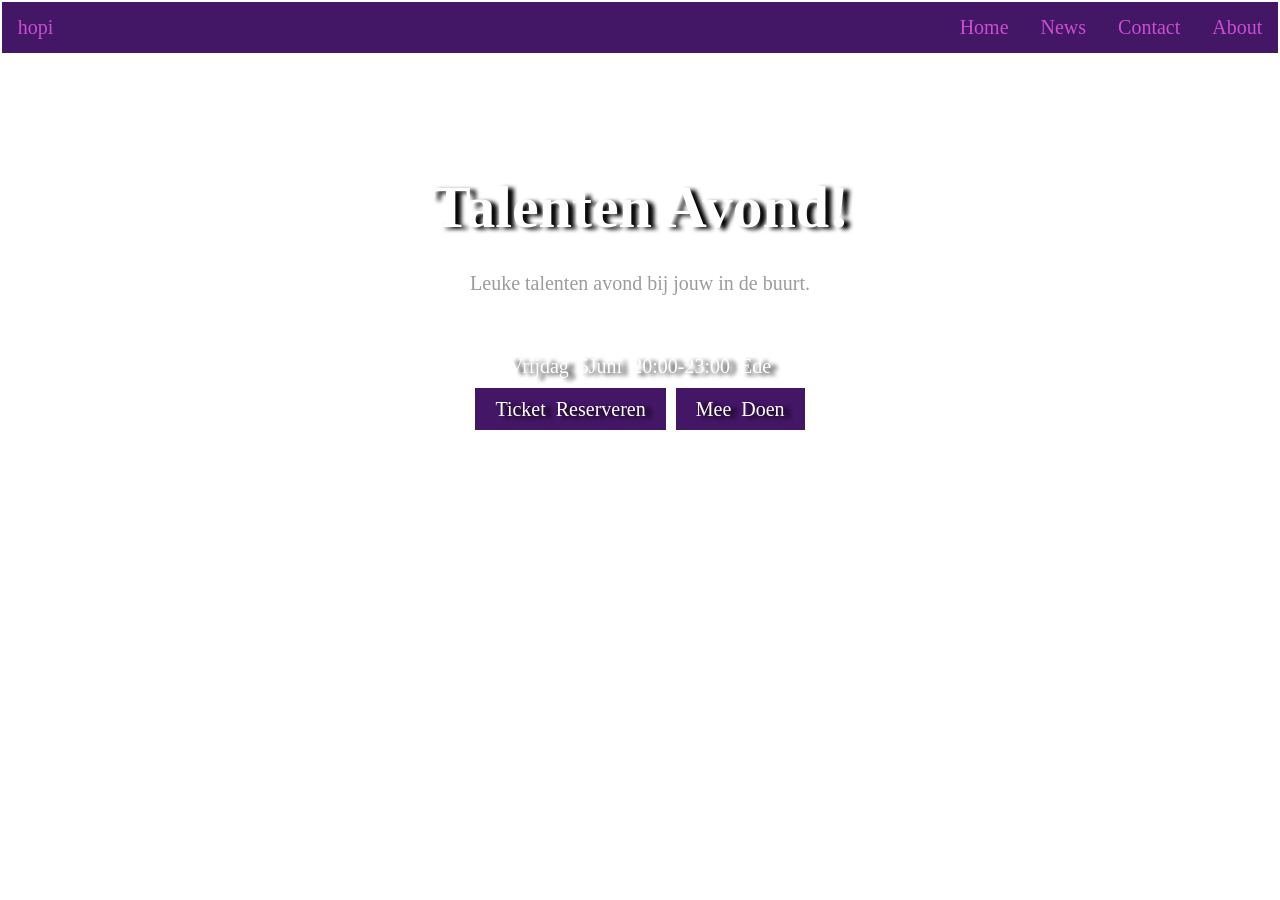
==== index.html @ 2ef62f7e "home page begin" ====
<!DOCTYPE html>
<html lang="en">
<head>
    <meta charset="UTF-8">
    <meta name="viewport" content="width=device-width, initial-scale=1.0">
    <title>Talent Show</title>
    <link rel="stylesheet" href="https://cdnjs.cloudflare.com/ajax/libs/font-awesome/4.7.0/css/font-awesome.min.css">
    <link rel="stylesheet" href="stylesheet.css">
</head>
<body>

<div class="topnav" id="myTopnav">
  <span class="brand">hopi</span>
  <a href="#home" class="active">Home</a>
  <a href="#news">News</a>
  <a href="#contact">Contact</a>
  <a href="#about">About</a>
  <a href="javascript:void(0);" class="icon" onclick="myFunction()">
    <i class="fa fa-bars"></i>
  </a>
</div>

<div class="content">
  <h1>Talenten Avond!</h1></div>
<div class="divider">
  <p>Leuke talenten avond bij jouw in de buurt.</p>
</div>
<div class = "Tijden">
  <p>Vrijdag 5Juni    20:00-23:00     Ede </p>

  <a href="test.html" class="button">Ticket Reserveren</a>
  
  <a href="test.html" class="button">Mee Doen</a>
  
</div>
</body>
</html>
---- stylesheet.css ----
.topnav {
  background-color: #441666;
  overflow: hidden;
  display: flex;
  justify-content: flex-end;
  align-items: center;
  margin: -0.5%
}

.topnav .brand {
  color: #c94ed0;
  font-size: 20px;
  padding: 14px 16px;
  margin-right: auto;
}

/* Style the links inside the navigation bar */
.topnav a {
  display: block;
  color: #c94ed0;
  text-align: center;
  padding: 14px 16px;
  text-decoration: none;
  font-size: 20px;
}

/* Change the color of links on hover */
.topnav a:hover {
  background-color: #86337B;
  color: rgb(255, 255, 255);
}

/* Add an active class to highlight the current page */


/* Hide the link that should open and close the topnav on small screens */
.topnav .icon {
  display: none;
}
body {
  background-image: 
    linear-gradient(rgba(0, 0, 0, 0.5)),
    url("OIP.jpg");
  background-position: center center;
  background-size: cover;
  background-attachment: fixed;
}
.content {
  color: rgb(255, 255, 255);
  text-align: center;
  margin-top: 10%;
  font-size: 30px;
  text-shadow: 6px 2px 4px rgb(0, 0, 0);
}
.divider {
  color: rgb(158, 155, 155);
  text-align: center;
  padding: 20px;
  margin: 20px auto;
  width: 80%;
  font-size: 20px;
  margin-top: -50px;  
}
.Tijden {
  color: rgb(255, 255, 255);
  text-align: center;
  font-size: 20px;
  text-shadow: 6px 2px 4px rgb(0, 0, 0);
  word-spacing: 5px;
}
.button {

  background-color: #441666;
  color: white;
  padding: 10px 20px;
  font-size: 20px;
  text-decoration: none;
    margin-top: 20px;
}
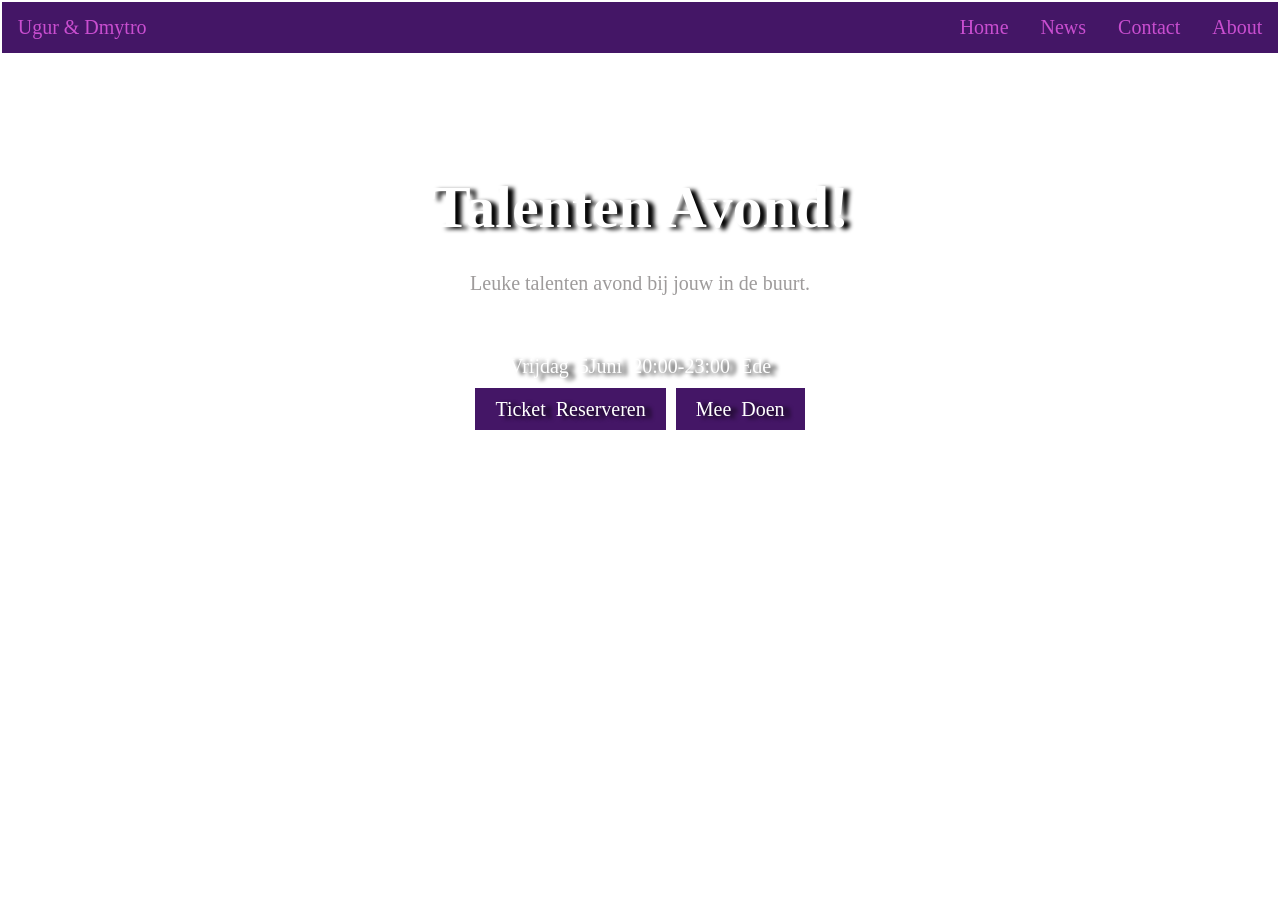
==== commit de03e1f4: "naam veranderd" ====
--- a/index.html
+++ b/index.html
@@ -10,7 +10,7 @@
 <body>
 
 <div class="topnav" id="myTopnav">
-  <span class="brand">hopi</span>
+  <span class="brand">Ugur & Dmytro</span>
   <a href="#home" class="active">Home</a>
   <a href="#news">News</a>
   <a href="#contact">Contact</a>
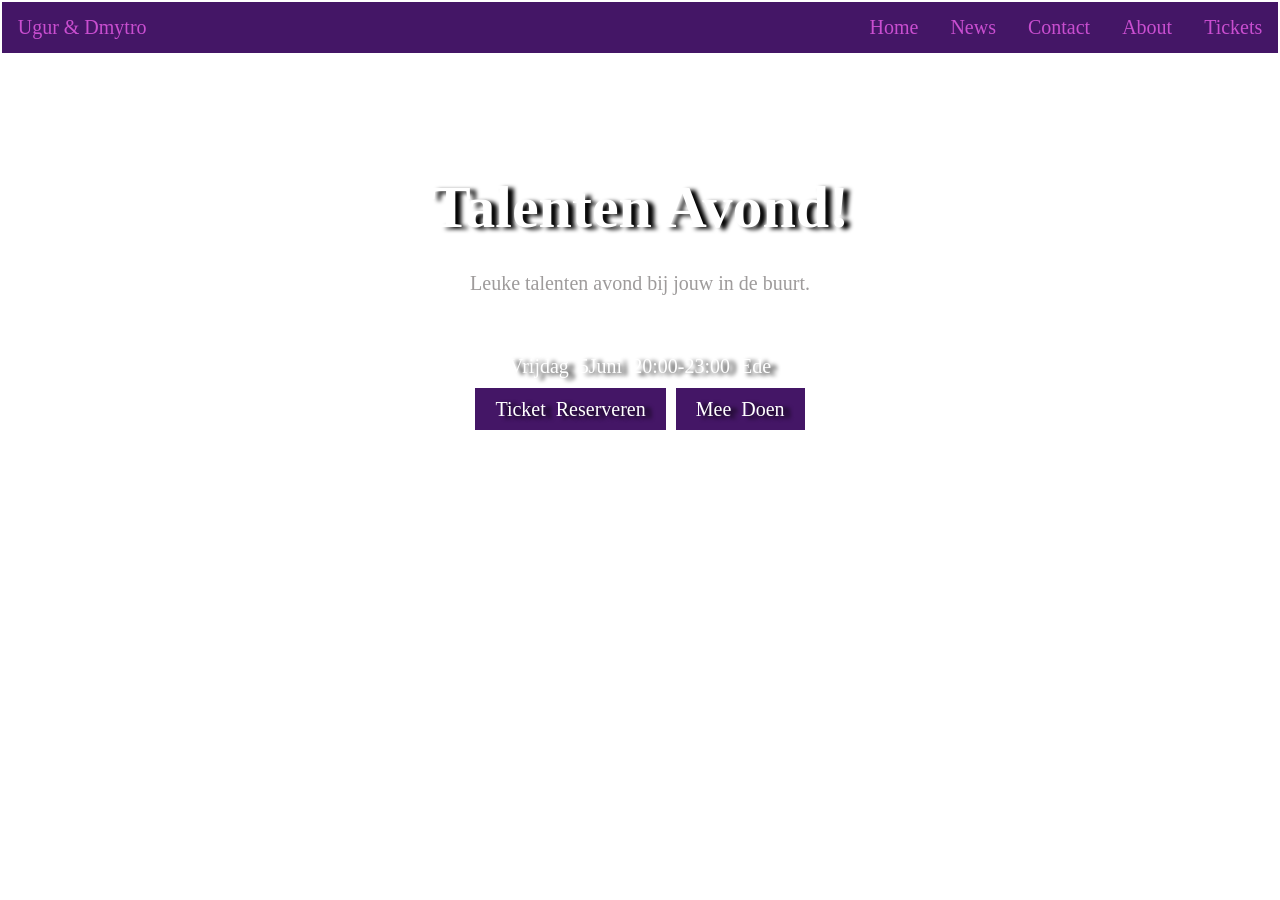
==== commit 777775ed: "html paginas toegevoegd" ====
--- a/index.html
+++ b/index.html
@@ -11,10 +11,11 @@
 
 <div class="topnav" id="myTopnav">
   <span class="brand">Ugur & Dmytro</span>
-  <a href="#home" class="active">Home</a>
-  <a href="#news">News</a>
-  <a href="#contact">Contact</a>
-  <a href="#about">About</a>
+  <a href="index.html" class="active">Home</a>
+  <a href="news.html" class="active">News</a>
+  <a href="contact.html" class="active">Contact</a>
+  <a href="about.html" class="active">About</a>
+  <a href="tickets.html" class="active">Tickets</a>
   <a href="javascript:void(0);" class="icon" onclick="myFunction()">
     <i class="fa fa-bars"></i>
   </a>
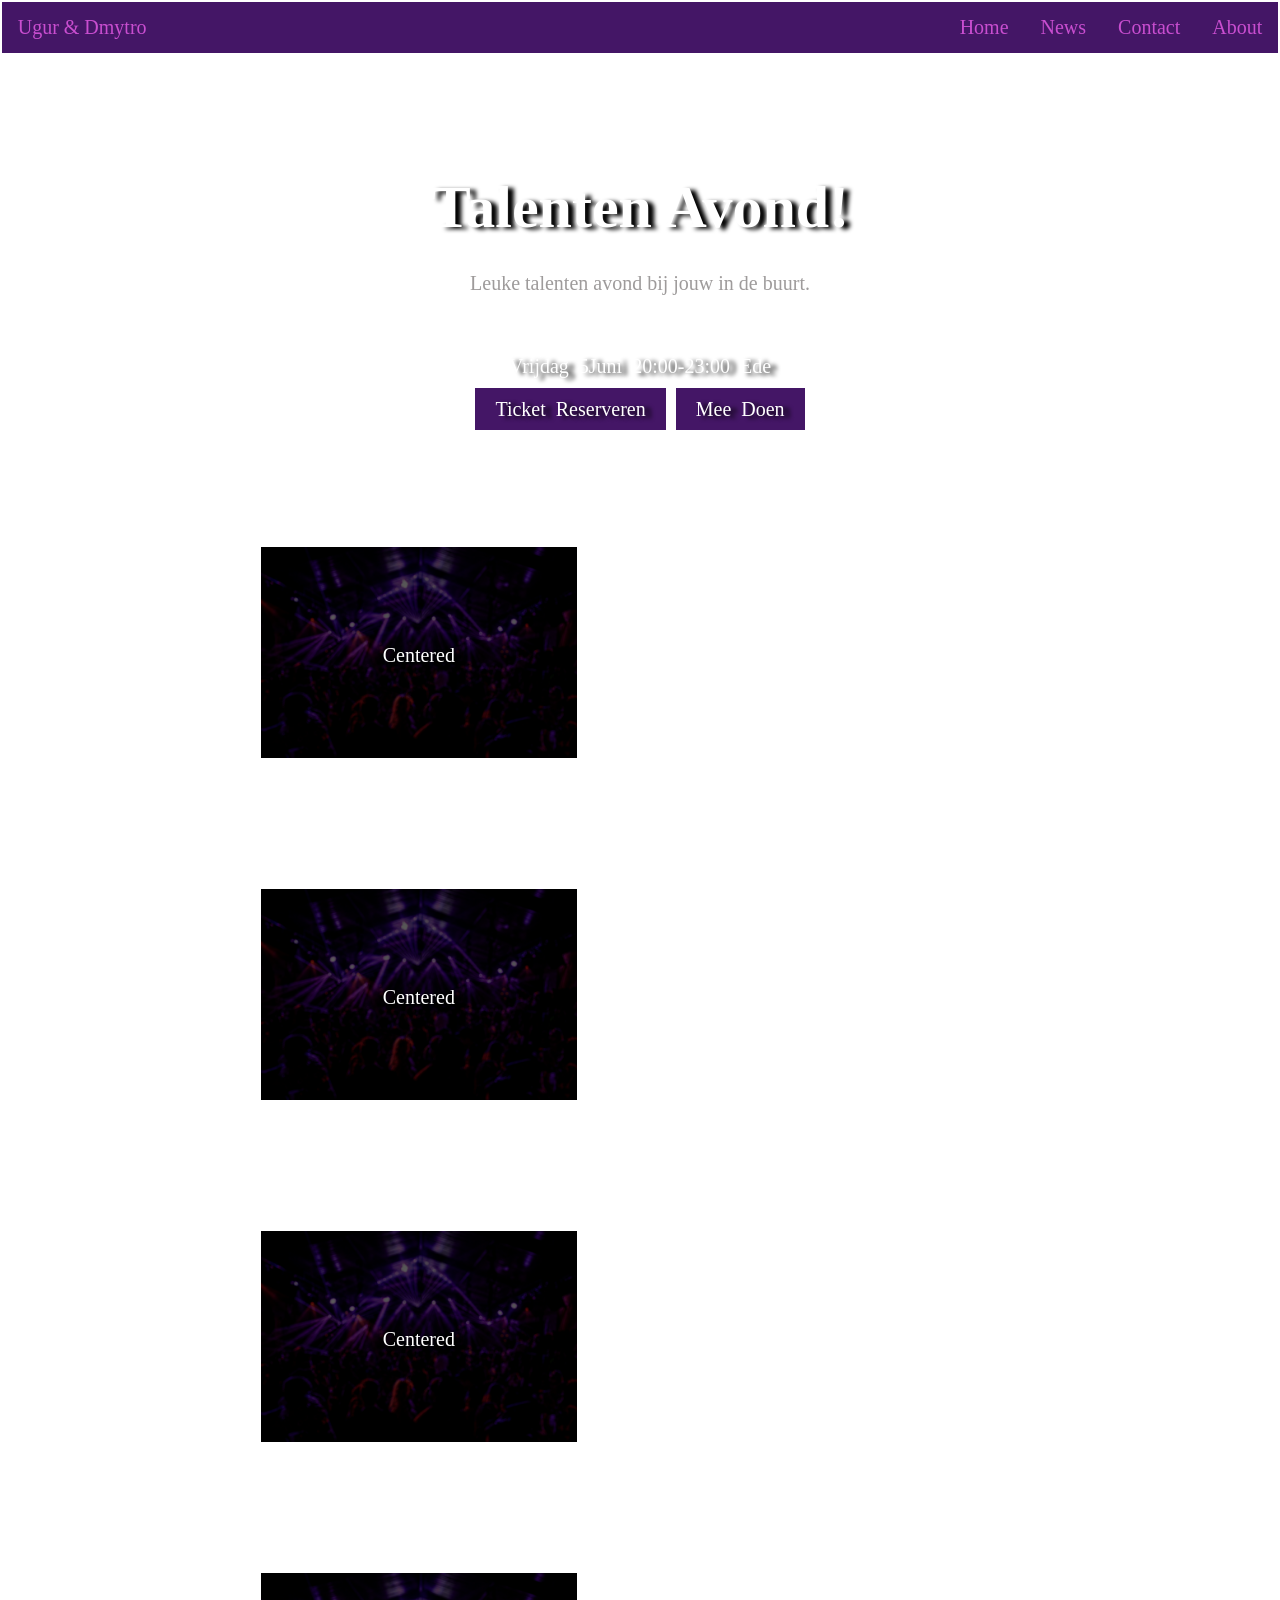
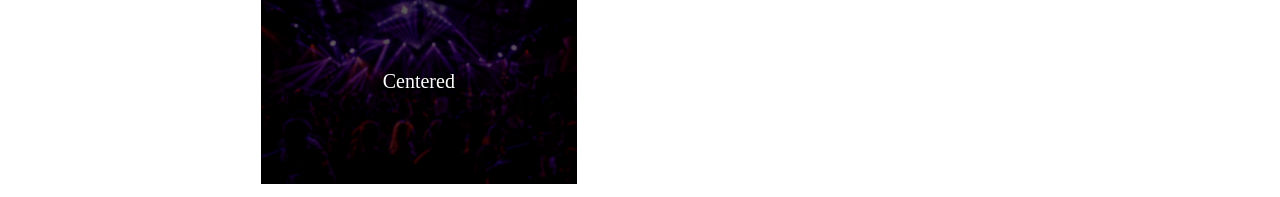
==== commit 87f6beca: "Imges" ====
--- a/index.html
+++ b/index.html
@@ -11,11 +11,10 @@
 
 <div class="topnav" id="myTopnav">
   <span class="brand">Ugur & Dmytro</span>
-  <a href="index.html" class="active">Home</a>
-  <a href="news.html" class="active">News</a>
-  <a href="contact.html" class="active">Contact</a>
-  <a href="about.html" class="active">About</a>
-  <a href="tickets.html" class="active">Tickets</a>
+  <a href="#home" class="active">Home</a>
+  <a href="#news">News</a>
+  <a href="#contact">Contact</a>
+  <a href="#about">About</a>
   <a href="javascript:void(0);" class="icon" onclick="myFunction()">
     <i class="fa fa-bars"></i>
   </a>
@@ -34,5 +33,29 @@
   <a href="test.html" class="button">Mee Doen</a>
   
 </div>
+<div class="Informatie">
+
+
+<div class="container">
+  <img src="ChatGPT Image 4 jun 2026, 10_51_24.png" alt="Snow" style="width:100%;">
+
+  <div class="centered">Centered</div>
+</div>
+<div class="container">
+  <img src="ChatGPT Image 4 jun 2026, 10_51_24.png" alt="Snow" style="width:100%;">
+
+  <div class="centered">Centered</div>
+</div>
+<div class="container">
+  <img src="ChatGPT Image 4 jun 2026, 10_51_24.png" alt="Snow" style="width:100%;">
+
+  <div class="centered">Centered</div>
+</div>
+<div class="container">
+  <img src="ChatGPT Image 4 jun 2026, 10_51_24.png" alt="Snow" style="width:100%;">
+
+  <div class="centered">Centered</div>
+</div>
+</div>
 </body>
 </html>
--- a/stylesheet.css
+++ b/stylesheet.css
@@ -77,4 +77,28 @@
   text-decoration: none;
     margin-top: 20px;
 }
+.container {
+  position: relative;
+  text-align: center;
+  color: white;
+  width: 25%;
+  height: 25%;
+  margin-top: 10%;
+  margin-left: 20%;
+}
 
+
+
+/* Centered text */
+.centered {
+  position: absolute;
+  top: 50%;
+  left: 50%;
+  transform: translate(-50%, -50%);
+}
+.Informatie {
+  color: rgb(255, 255, 255);
+  text-align: center;
+  font-size: 20px;
+  text-shadow: 6px 2px 4px rgb(0, 0, 0);
+}
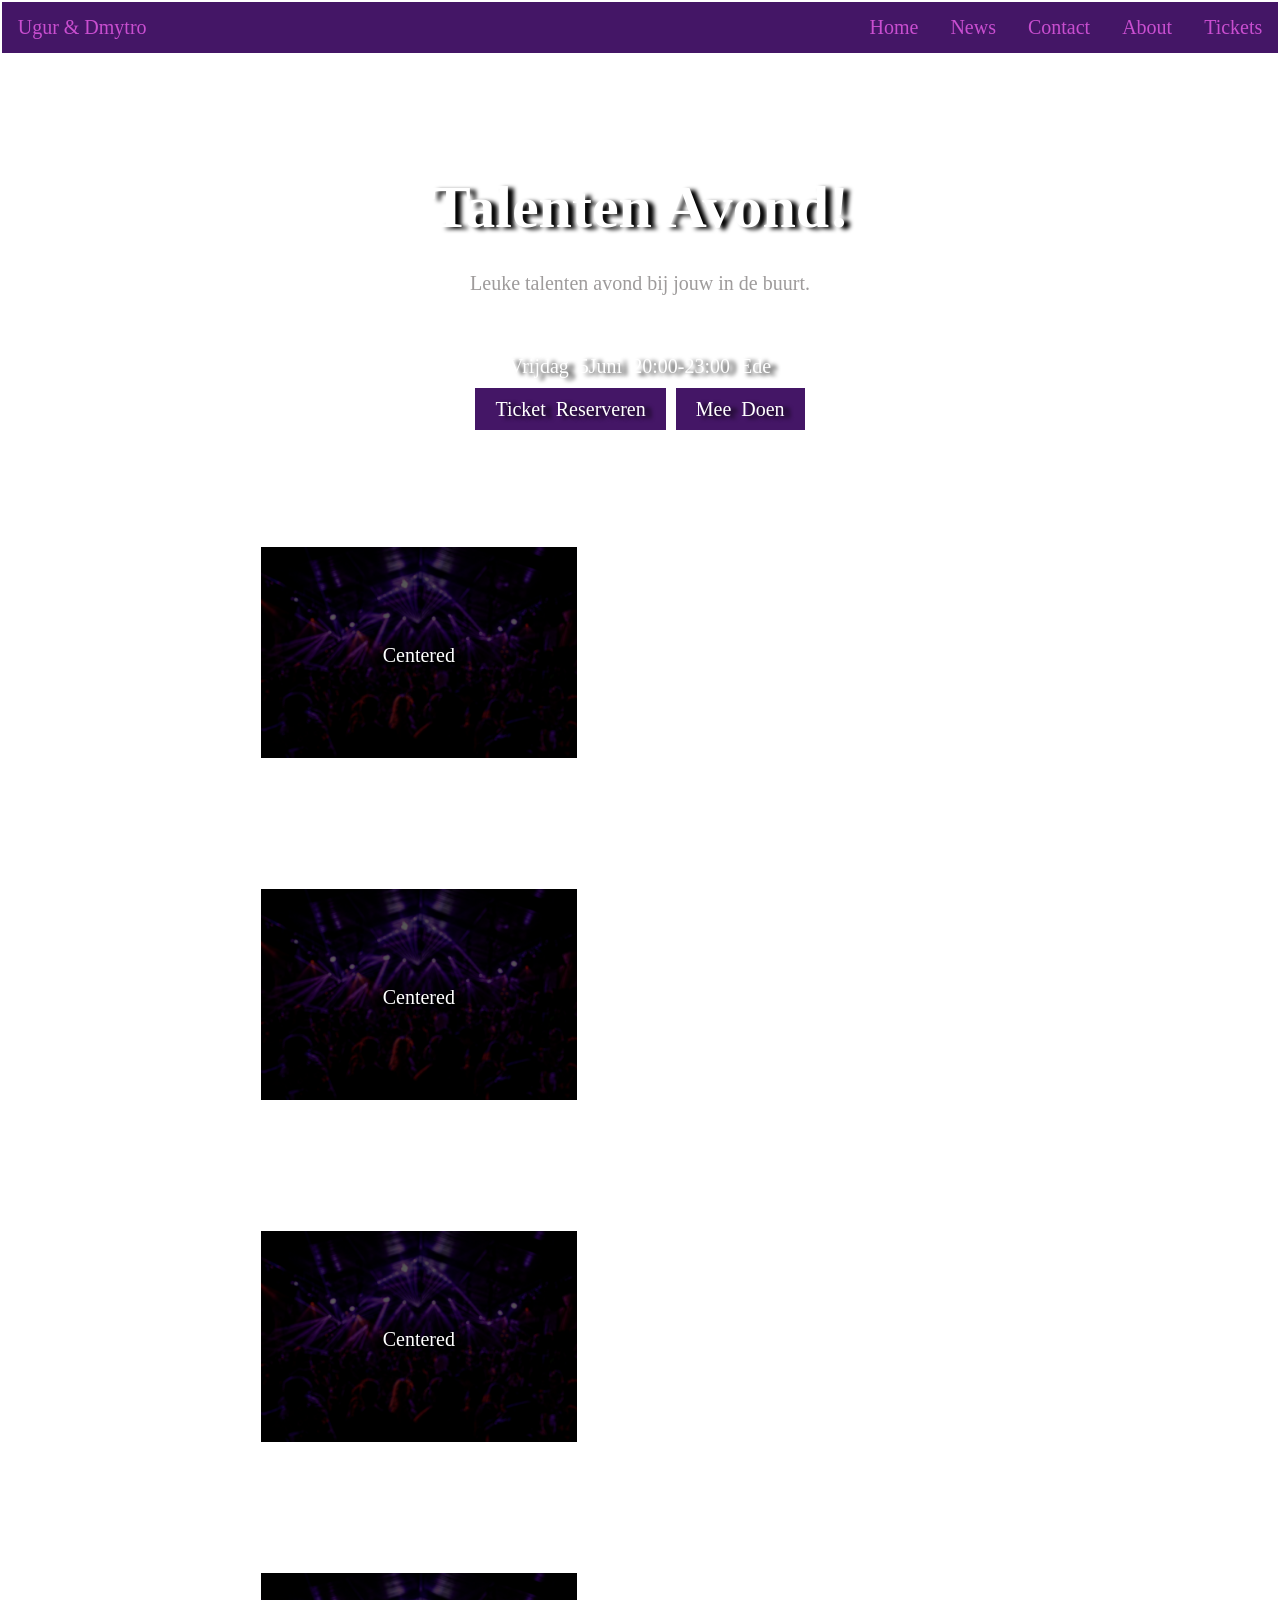
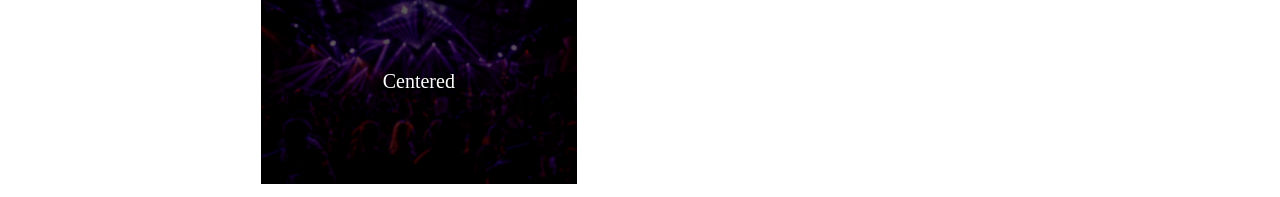
==== commit 9bbc34cd: "Merge branch 'Ugur' of https://github.com/dhdhdhdp/Talentshow into Ugur" ====
--- a/index.html
+++ b/index.html
@@ -11,10 +11,11 @@
 
 <div class="topnav" id="myTopnav">
   <span class="brand">Ugur & Dmytro</span>
-  <a href="#home" class="active">Home</a>
-  <a href="#news">News</a>
-  <a href="#contact">Contact</a>
-  <a href="#about">About</a>
+  <a href="index.html" class="active">Home</a>
+  <a href="news.html" class="active">News</a>
+  <a href="contact.html" class="active">Contact</a>
+  <a href="about.html" class="active">About</a>
+  <a href="tickets.html" class="active">Tickets</a>
   <a href="javascript:void(0);" class="icon" onclick="myFunction()">
     <i class="fa fa-bars"></i>
   </a>
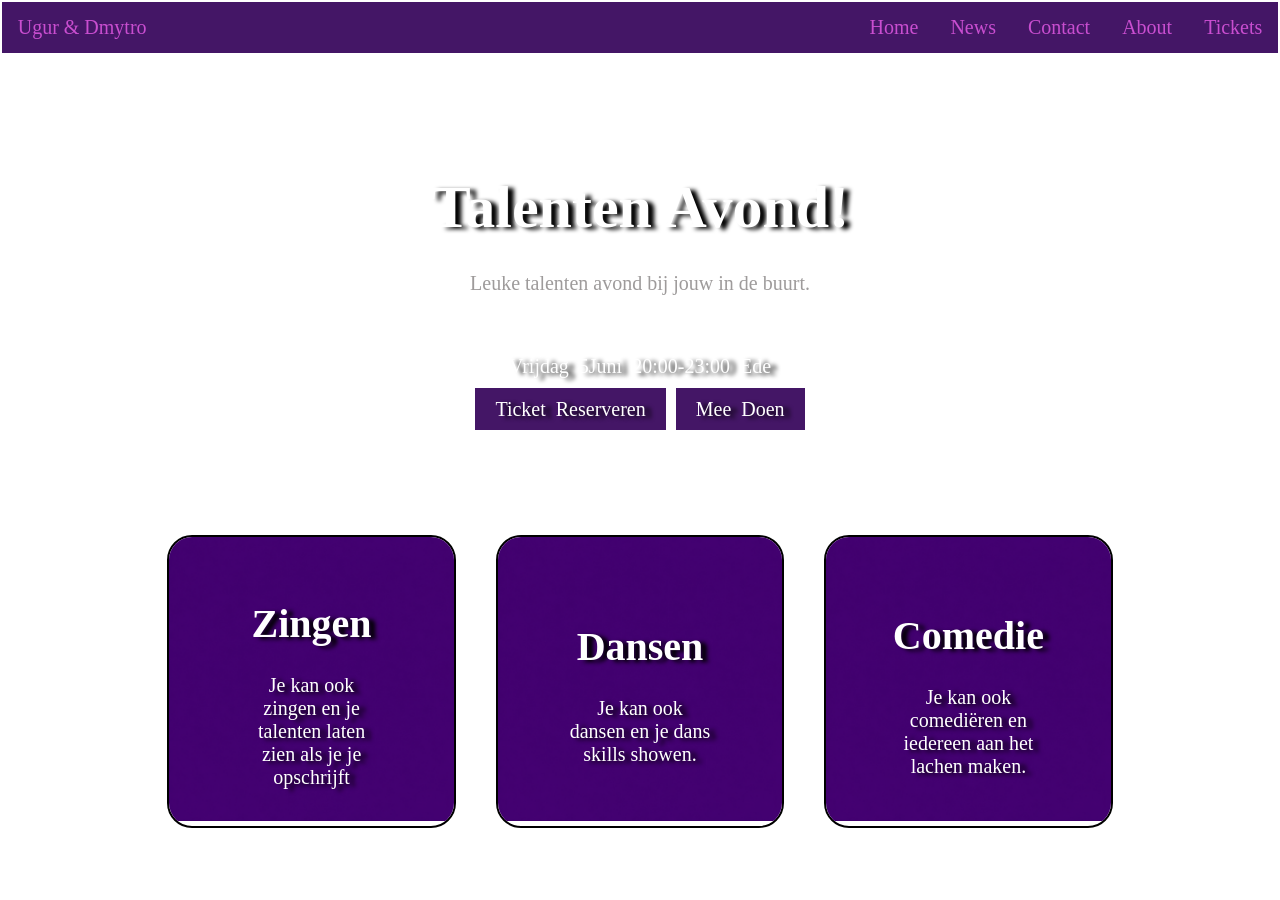
==== commit 07dfe1e7: "homepage af gemaakt" ====
--- a/index.html
+++ b/index.html
@@ -38,24 +38,25 @@
 
 
 <div class="container">
-  <img src="ChatGPT Image 4 jun 2026, 10_51_24.png" alt="Snow" style="width:100%;">
+  <img src="Paars_tint.png" alt="Snow" style="width:100%;">
 
-  <div class="centered">Centered</div>
+  <div class="centered">
+    <H1>Zingen</H1>Je kan ook zingen en je talenten laten zien als je je opschrijft
+  </div>
 </div>
 <div class="container">
-  <img src="ChatGPT Image 4 jun 2026, 10_51_24.png" alt="Snow" style="width:100%;">
+  <img src="Paars_tint.png" alt="Snow" style="width:100%;">
 
-  <div class="centered">Centered</div>
+  <div class="centered">
+    <H1>Dansen</H1>Je kan ook dansen en je dans skills showen.
+  </div>
 </div>
 <div class="container">
-  <img src="ChatGPT Image 4 jun 2026, 10_51_24.png" alt="Snow" style="width:100%;">
+  <img src="Paars_tint.png" alt="Snow" style="width:100%;">
 
-  <div class="centered">Centered</div>
-</div>
-<div class="container">
-  <img src="ChatGPT Image 4 jun 2026, 10_51_24.png" alt="Snow" style="width:100%;">
-
-  <div class="centered">Centered</div>
+  <div class="centered">
+    <H1>Comedie</H1>Je kan ook comediëren en iedereen aan het lachen maken.
+  </div>
 </div>
 </div>
 </body>
--- a/stylesheet.css
+++ b/stylesheet.css
@@ -80,11 +80,15 @@
 .container {
   position: relative;
   text-align: center;
+  border: 2px solid #000000;
+  border-radius: 25px;
+  overflow: hidden;
+  background-clip: padding-box;
   color: white;
   width: 25%;
-  height: 25%;
+  height: 30%;
   margin-top: 10%;
-  margin-left: 20%;
+
 }
 
 
@@ -101,4 +105,10 @@
   text-align: center;
   font-size: 20px;
   text-shadow: 6px 2px 4px rgb(0, 0, 0);
+  display: flex;
+  justify-content: center;
+  gap: 40px;
+  margin-left: 5%;
+  margin-right: 5%;
+ border-radius: 25px;
 }
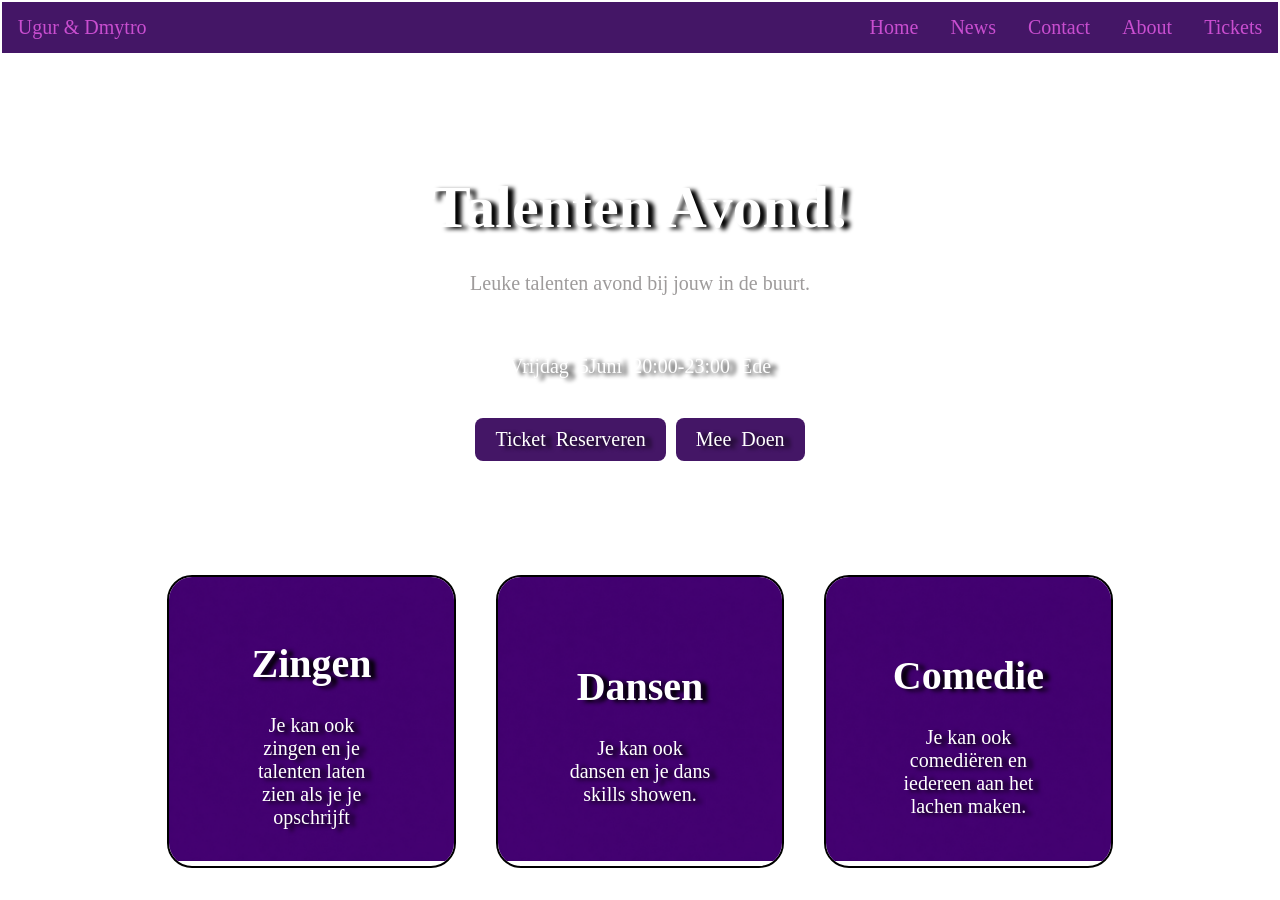
==== commit 7ebe2c8f: "inschrijf page" ====
--- a/index.html
+++ b/index.html
@@ -15,7 +15,7 @@
   <a href="news.html" class="active">News</a>
   <a href="contact.html" class="active">Contact</a>
   <a href="about.html" class="active">About</a>
-  <a href="tickets.html" class="active">Tickets</a>
+  <a href="formulier.html#tickets" class="active">Tickets</a>
   <a href="javascript:void(0);" class="icon" onclick="myFunction()">
     <i class="fa fa-bars"></i>
   </a>
@@ -29,9 +29,9 @@
 <div class = "Tijden">
   <p>Vrijdag 5Juni    20:00-23:00     Ede </p>
 
-  <a href="test.html" class="button">Ticket Reserveren</a>
+  <a href="formulier.html#tickets" class="button">Ticket Reserveren</a>
   
-  <a href="test.html" class="button">Mee Doen</a>
+  <a href="formulier.html#meedoen" class="button">Mee Doen</a>
   
 </div>
 <div class="Informatie">
@@ -60,4 +60,4 @@
 </div>
 </div>
 </body>
-</html>+</html>
--- a/stylesheet.css
+++ b/stylesheet.css
@@ -75,7 +75,16 @@
   padding: 10px 20px;
   font-size: 20px;
   text-decoration: none;
-    margin-top: 20px;
+  margin-top: 20px;
+  display: inline-block;
+  border: 0;
+  border-radius: 8px;
+  cursor: pointer;
+}
+
+.button:hover,
+.form-submit:hover {
+  background-color: #86337B;
 }
 .container {
   position: relative;
@@ -111,4 +120,129 @@
   margin-left: 5%;
   margin-right: 5%;
  border-radius: 25px;
-}+}
+
+.form-page {
+  width: min(920px, 92%);
+  margin: 60px auto;
+  color: white;
+}
+
+.form-hero,
+.form-section {
+  background: rgba(68, 22, 102, 0.88);
+  border: 1px solid rgba(255, 255, 255, 0.18);
+  border-radius: 18px;
+  box-shadow: 0 12px 30px rgba(0, 0, 0, 0.35);
+  padding: 28px;
+  margin-bottom: 28px;
+}
+
+.form-section {
+  display: none;
+}
+
+.form-section.is-active {
+  display: block;
+}
+
+.form-hero {
+  text-align: center;
+}
+
+.form-hero h1,
+.form-section h2 {
+  margin-top: 0;
+  text-shadow: 4px 2px 4px rgb(0, 0, 0);
+}
+
+.form-choice {
+  display: flex;
+  justify-content: center;
+  gap: 16px;
+  flex-wrap: wrap;
+}
+
+.form-tab {
+  background-color: #441666;
+  opacity: 0.75;
+}
+
+.form-tab.is-active {
+  background-color: #c94ed0;
+  opacity: 1;
+  box-shadow: 0 0 18px rgba(201, 78, 208, 0.65);
+}
+
+.talent-form {
+  display: grid;
+  gap: 12px;
+}
+
+.talent-form label {
+  font-size: 18px;
+  font-weight: bold;
+}
+
+.talent-form input,
+.talent-form select,
+.talent-form textarea {
+  width: 100%;
+  box-sizing: border-box;
+  border: 1px solid #c94ed0;
+  border-radius: 8px;
+  padding: 12px;
+  font-size: 17px;
+  color: #1d1d1d;
+}
+
+.talent-form textarea {
+  resize: vertical;
+}
+
+.form-submit {
+  background-color: #441666;
+  color: white;
+  border: 0;
+  border-radius: 8px;
+  padding: 13px 20px;
+  font-size: 19px;
+  cursor: pointer;
+  margin-top: 8px;
+}
+
+.form-message {
+  display: none;
+  background: rgba(31, 173, 92, 0.18);
+  border: 1px solid rgba(68, 255, 151, 0.5);
+  border-radius: 8px;
+  color: #d9ffe8;
+  padding: 12px;
+  margin: 6px 0 0;
+  text-align: center;
+}
+
+.form-message.is-visible {
+  display: block;
+}
+
+@media screen and (max-width: 760px) {
+  .topnav {
+    flex-wrap: wrap;
+    margin: 0;
+  }
+
+  .Informatie {
+    flex-direction: column;
+    align-items: center;
+  }
+
+  .container {
+    width: 90%;
+  }
+
+  .content {
+    margin-top: 20%;
+    font-size: 24px;
+  }
+}
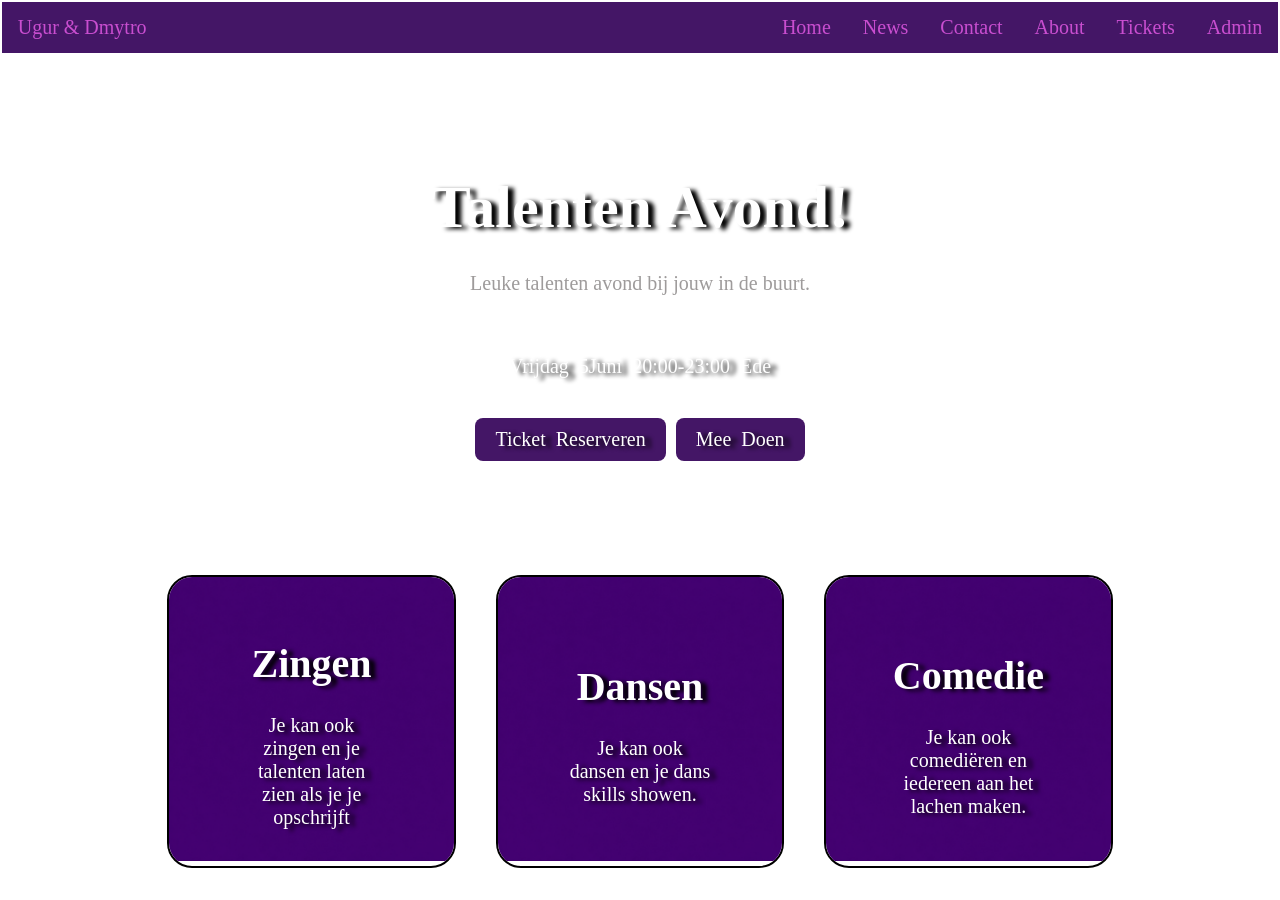
==== commit 20863394: "admin page en php" ====
--- a/index.html
+++ b/index.html
@@ -15,7 +15,8 @@
   <a href="news.html" class="active">News</a>
   <a href="contact.html" class="active">Contact</a>
   <a href="about.html" class="active">About</a>
-  <a href="formulier.html#tickets" class="active">Tickets</a>
+  <a href="formulier.php#tickets" class="active">Tickets</a>
+  <a href="admin.php" class="active">Admin</a>
   <a href="javascript:void(0);" class="icon" onclick="myFunction()">
     <i class="fa fa-bars"></i>
   </a>
@@ -29,9 +30,9 @@
 <div class = "Tijden">
   <p>Vrijdag 5Juni    20:00-23:00     Ede </p>
 
-  <a href="formulier.html#tickets" class="button">Ticket Reserveren</a>
+  <a href="formulier.php#tickets" class="button">Ticket Reserveren</a>
   
-  <a href="formulier.html#meedoen" class="button">Mee Doen</a>
+  <a href="formulier.php#meedoen" class="button">Mee Doen</a>
   
 </div>
 <div class="Informatie">
--- a/stylesheet.css
+++ b/stylesheet.css
@@ -226,6 +226,49 @@
   display: block;
 }
 
+.admin-section {
+  background: rgba(68, 22, 102, 0.88);
+  border: 1px solid rgba(255, 255, 255, 0.18);
+  border-radius: 18px;
+  box-shadow: 0 12px 30px rgba(0, 0, 0, 0.35);
+  color: white;
+  margin-bottom: 28px;
+  padding: 28px;
+}
+
+.admin-section h2 {
+  margin-top: 0;
+  text-shadow: 4px 2px 4px rgb(0, 0, 0);
+}
+
+.table-wrapper {
+  overflow-x: auto;
+}
+
+.admin-table {
+  width: 100%;
+  border-collapse: collapse;
+  background: rgba(255, 255, 255, 0.08);
+  border-radius: 10px;
+  overflow: hidden;
+}
+
+.admin-table th,
+.admin-table td {
+  border-bottom: 1px solid rgba(255, 255, 255, 0.15);
+  padding: 12px;
+  text-align: left;
+  vertical-align: top;
+}
+
+.admin-table th {
+  background: rgba(201, 78, 208, 0.35);
+}
+
+.admin-table tr:last-child td {
+  border-bottom: 0;
+}
+
 @media screen and (max-width: 760px) {
   .topnav {
     flex-wrap: wrap;
